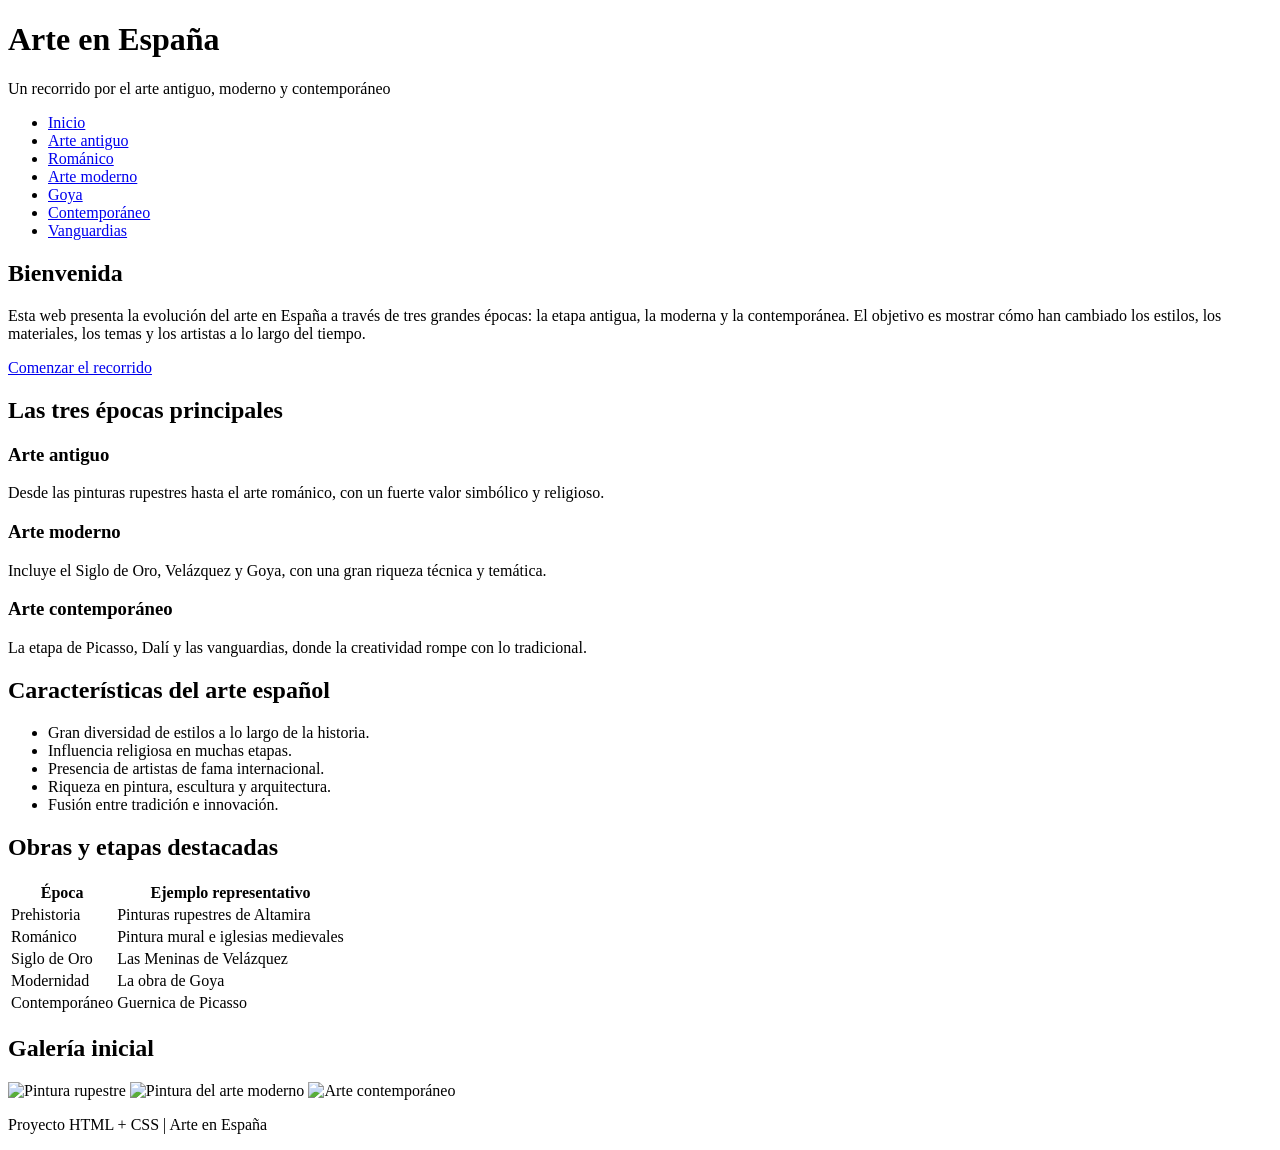
==== index.html @ e31ae1e5 "Create index.html" ====
<!DOCTYPE html>
<html lang="es">
<head>
    <meta charset="UTF-8">
    <meta name="viewport" content="width=device-width, initial-scale=1.0">
    <title>Arte en España</title>
    <link rel="stylesheet" href="css/style.css">
</head>
<body>

    <header>
        <h1>Arte en España</h1>
        <p>Un recorrido por el arte antiguo, moderno y contemporáneo</p>
    </header>

    <nav>
        <ul>
            <li><a href="index.html">Inicio</a></li>
            <li><a href="antiguo.html">Arte antiguo</a></li>
            <li><a href="romanico.html">Románico</a></li>
            <li><a href="moderno.html">Arte moderno</a></li>
            <li><a href="goya.html">Goya</a></li>
            <li><a href="contemporaneo.html">Contemporáneo</a></li>
            <li><a href="vanguardias.html">Vanguardias</a></li>
        </ul>
    </nav>

    <main>
        <section class="caja">
            <h2>Bienvenida</h2>
            <p>
                Esta web presenta la evolución del arte en España a través de tres grandes épocas:
                la etapa antigua, la moderna y la contemporánea. El objetivo es mostrar cómo han
                cambiado los estilos, los materiales, los temas y los artistas a lo largo del tiempo.
            </p>
            <a class="boton" href="antiguo.html">Comenzar el recorrido</a>
        </section>

        <section>
            <h2>Las tres épocas principales</h2>
            <div class="tarjetas">
                <article class="tarjeta">
                    <h3>Arte antiguo</h3>
                    <p>Desde las pinturas rupestres hasta el arte románico, con un fuerte valor simbólico y religioso.</p>
                </article>

                <article class="tarjeta">
                    <h3>Arte moderno</h3>
                    <p>Incluye el Siglo de Oro, Velázquez y Goya, con una gran riqueza técnica y temática.</p>
                </article>

                <article class="tarjeta">
                    <h3>Arte contemporáneo</h3>
                    <p>La etapa de Picasso, Dalí y las vanguardias, donde la creatividad rompe con lo tradicional.</p>
                </article>
            </div>
        </section>

        <section class="parallax"></section>

        <section class="caja">
            <h2>Características del arte español</h2>
            <ul class="lista">
                <li>Gran diversidad de estilos a lo largo de la historia.</li>
                <li>Influencia religiosa en muchas etapas.</li>
                <li>Presencia de artistas de fama internacional.</li>
                <li>Riqueza en pintura, escultura y arquitectura.</li>
                <li>Fusión entre tradición e innovación.</li>
            </ul>
        </section>

        <section>
            <h2>Obras y etapas destacadas</h2>
            <table>
                <tr>
                    <th>Época</th>
                    <th>Ejemplo representativo</th>
                </tr>
                <tr>
                    <td>Prehistoria</td>
                    <td>Pinturas rupestres de Altamira</td>
                </tr>
                <tr>
                    <td>Románico</td>
                    <td>Pintura mural e iglesias medievales</td>
                </tr>
                <tr>
                    <td>Siglo de Oro</td>
                    <td>Las Meninas de Velázquez</td>
                </tr>
                <tr>
                    <td>Modernidad</td>
                    <td>La obra de Goya</td>
                </tr>
                <tr>
                    <td>Contemporáneo</td>
                    <td>Guernica de Picasso</td>
                </tr>
            </table>
        </section>

        <section>
            <h2>Galería inicial</h2>
            <div class="galeria">
                <img src="img/cueva.jpg" alt="Pintura rupestre">
                <img src="img/velazquez.jpg" alt="Pintura del arte moderno">
                <img src="img/picasso.jpg" alt="Arte contemporáneo">
            </div>
        </section>
    </main>

    <footer>
        <p>Proyecto HTML + CSS | Arte en España</p>
    </footer>

</body>
</html>
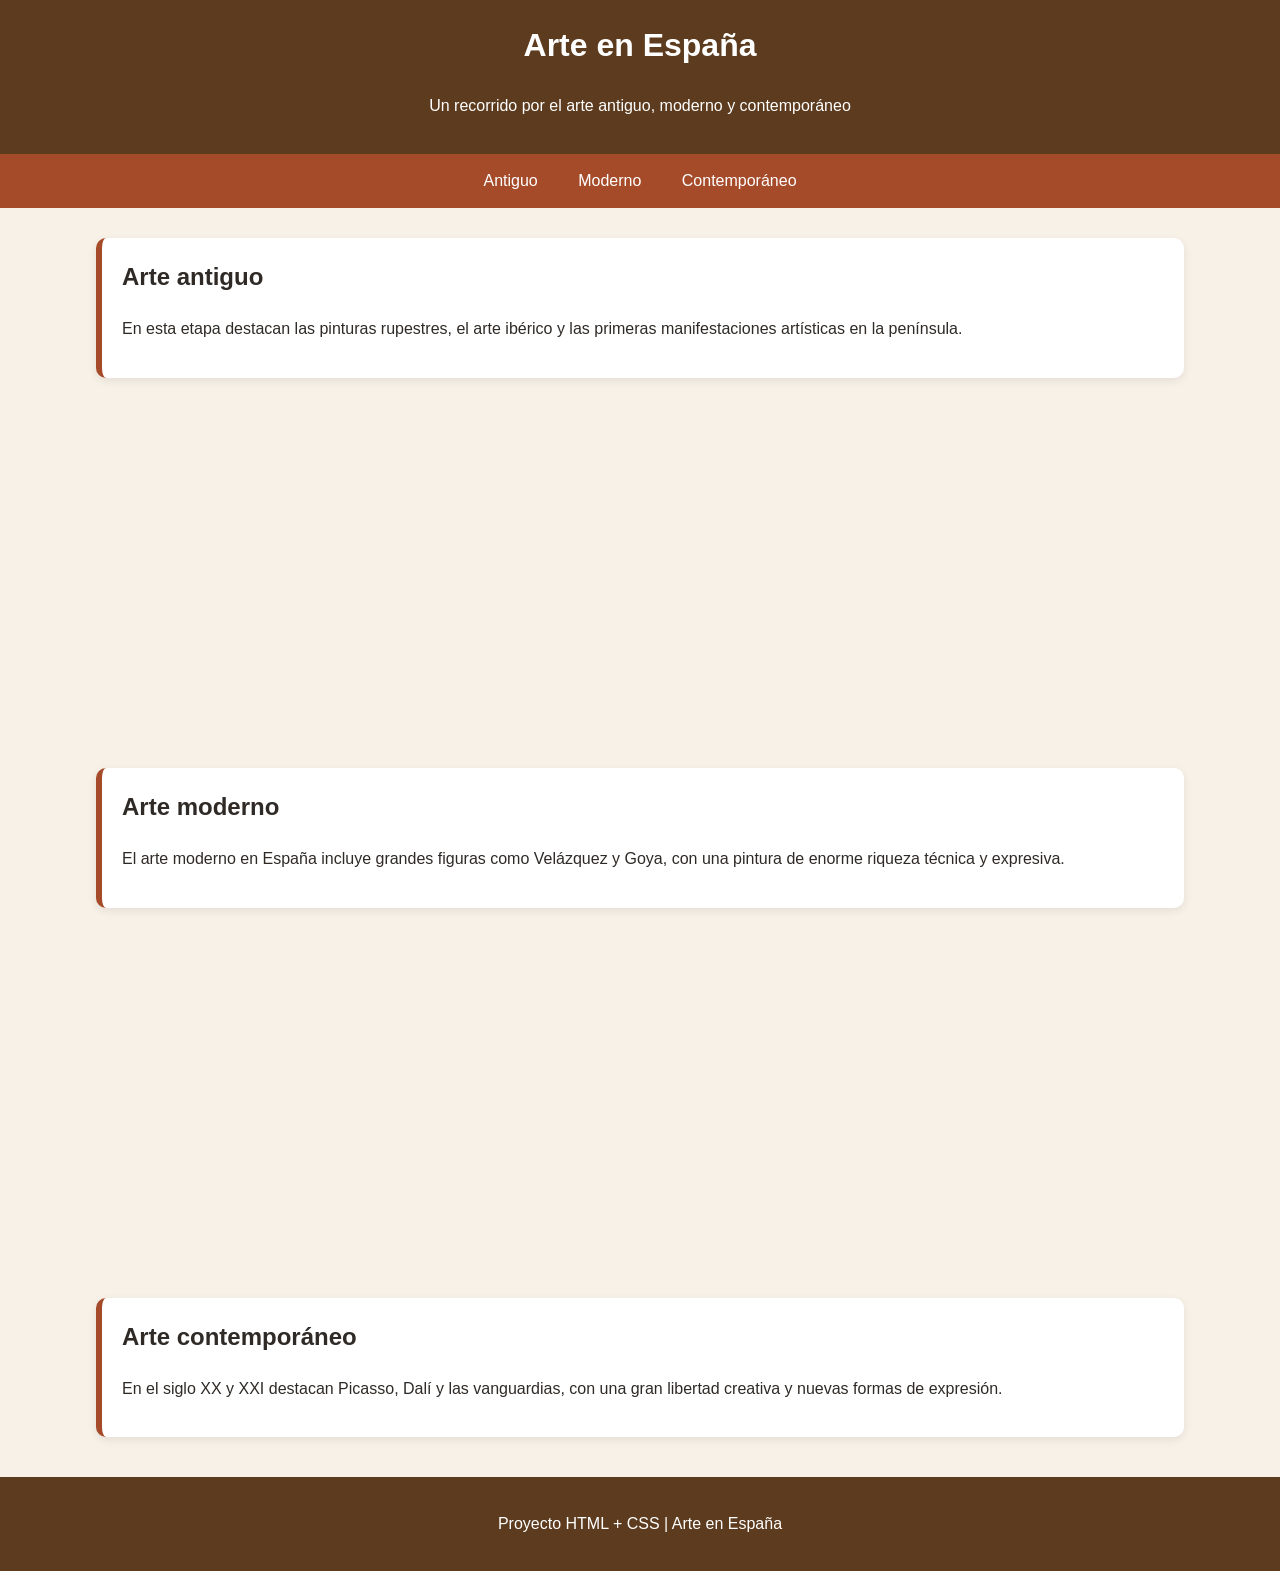
==== commit c4d76315: "Update index.html" ====
--- a/index.html
+++ b/index.html
@@ -15,96 +15,44 @@
 
     <nav>
         <ul>
-            <li><a href="index.html">Inicio</a></li>
-            <li><a href="antiguo.html">Arte antiguo</a></li>
-            <li><a href="romanico.html">Románico</a></li>
-            <li><a href="moderno.html">Arte moderno</a></li>
-            <li><a href="goya.html">Goya</a></li>
-            <li><a href="contemporaneo.html">Contemporáneo</a></li>
-            <li><a href="vanguardias.html">Vanguardias</a></li>
+            <li><a href="#antiguo">Antiguo</a></li>
+            <li><a href="#moderno">Moderno</a></li>
+            <li><a href="#contemporaneo">Contemporáneo</a></li>
         </ul>
     </nav>
 
     <main>
-        <section class="caja">
-            <h2>Bienvenida</h2>
-            <p>
-                Esta web presenta la evolución del arte en España a través de tres grandes épocas:
-                la etapa antigua, la moderna y la contemporánea. El objetivo es mostrar cómo han
-                cambiado los estilos, los materiales, los temas y los artistas a lo largo del tiempo.
-            </p>
-            <a class="boton" href="antiguo.html">Comenzar el recorrido</a>
-        </section>
-
-        <section>
-            <h2>Las tres épocas principales</h2>
-            <div class="tarjetas">
-                <article class="tarjeta">
-                    <h3>Arte antiguo</h3>
-                    <p>Desde las pinturas rupestres hasta el arte románico, con un fuerte valor simbólico y religioso.</p>
-                </article>
-
-                <article class="tarjeta">
-                    <h3>Arte moderno</h3>
-                    <p>Incluye el Siglo de Oro, Velázquez y Goya, con una gran riqueza técnica y temática.</p>
-                </article>
-
-                <article class="tarjeta">
-                    <h3>Arte contemporáneo</h3>
-                    <p>La etapa de Picasso, Dalí y las vanguardias, donde la creatividad rompe con lo tradicional.</p>
-                </article>
+        <section id="antiguo" class="zona">
+            <div class="caja mover">
+                <h2>Arte antiguo</h2>
+                <p>
+                    En esta etapa destacan las pinturas rupestres, el arte ibérico
+                    y las primeras manifestaciones artísticas en la península.
+                </p>
             </div>
         </section>
 
         <section class="parallax"></section>
 
-        <section class="caja">
-            <h2>Características del arte español</h2>
-            <ul class="lista">
-                <li>Gran diversidad de estilos a lo largo de la historia.</li>
-                <li>Influencia religiosa en muchas etapas.</li>
-                <li>Presencia de artistas de fama internacional.</li>
-                <li>Riqueza en pintura, escultura y arquitectura.</li>
-                <li>Fusión entre tradición e innovación.</li>
-            </ul>
+        <section id="moderno" class="zona">
+            <div class="caja mover">
+                <h2>Arte moderno</h2>
+                <p>
+                    El arte moderno en España incluye grandes figuras como Velázquez
+                    y Goya, con una pintura de enorme riqueza técnica y expresiva.
+                </p>
+            </div>
         </section>
 
-        <section>
-            <h2>Obras y etapas destacadas</h2>
-            <table>
-                <tr>
-                    <th>Época</th>
-                    <th>Ejemplo representativo</th>
-                </tr>
-                <tr>
-                    <td>Prehistoria</td>
-                    <td>Pinturas rupestres de Altamira</td>
-                </tr>
-                <tr>
-                    <td>Románico</td>
-                    <td>Pintura mural e iglesias medievales</td>
-                </tr>
-                <tr>
-                    <td>Siglo de Oro</td>
-                    <td>Las Meninas de Velázquez</td>
-                </tr>
-                <tr>
-                    <td>Modernidad</td>
-                    <td>La obra de Goya</td>
-                </tr>
-                <tr>
-                    <td>Contemporáneo</td>
-                    <td>Guernica de Picasso</td>
-                </tr>
-            </table>
-        </section>
+        <section class="parallax"></section>
 
-        <section>
-            <h2>Galería inicial</h2>
-            <div class="galeria">
-                <img src="img/cueva.jpg" alt="Pintura rupestre">
-                <img src="img/velazquez.jpg" alt="Pintura del arte moderno">
-                <img src="img/picasso.jpg" alt="Arte contemporáneo">
+        <section id="contemporaneo" class="zona">
+            <div class="caja mover">
+                <h2>Arte contemporáneo</h2>
+                <p>
+                    En el siglo XX y XXI destacan Picasso, Dalí y las vanguardias,
+                    con una gran libertad creativa y nuevas formas de expresión.
+                </p>
             </div>
         </section>
     </main>
@@ -113,5 +61,29 @@
         <p>Proyecto HTML + CSS | Arte en España</p>
     </footer>
 
+    <script>
+        const zonas = document.querySelectorAll('.zona');
+        const cajas = document.querySelectorAll('.mover');
+
+        function activarEfectos() {
+            zonas.forEach(zona => {
+                const rect = zona.getBoundingClientRect();
+
+                if (rect.top <= window.innerHeight * 0.6 && rect.bottom >= 150) {
+                    document.body.className = "";
+                    document.body.classList.add(zona.id);
+
+                    const caja = zona.querySelector('.mover');
+                    if (caja) {
+                        caja.classList.add('visible');
+                    }
+                }
+            });
+        }
+
+        window.addEventListener('scroll', activarEfectos);
+        activarEfectos();
+    </script>
+
 </body>
 </html>
--- a/css/style.css
+++ b/css/style.css
@@ -0,0 +1,197 @@
+/* =========================================
+   ESTILOS GENERALES
+========================================= */
+body {
+    margin: 0;
+    font-family: Arial, sans-serif;
+    background: #f7f1e8;
+    color: #2f2a26;
+    line-height: 1.6;
+}
+
+h1, h2, h3 {
+    margin-top: 0;
+}
+
+img {
+    max-width: 100%;
+    display: block;
+    border-radius: 8px;
+}
+
+/* =========================================
+   COLORES PRINCIPALES
+   1. Marrón oscuro: #5c3b1e
+   2. Beige claro:   #f7f1e8
+   3. Rojo teja:     #a64b2a
+========================================= */
+
+/* =========================================
+   CABECERA Y MENÚ
+========================================= */
+header {
+    background: #5c3b1e;
+    color: white;
+    padding: 20px;
+    text-align: center;
+}
+
+nav {
+    background: #a64b2a;
+    position: sticky;
+    top: 0;
+    z-index: 10;
+}
+
+nav ul {
+    margin: 0;
+    padding: 0;
+    list-style: none;
+    text-align: center;
+}
+
+nav li {
+    display: inline-block;
+}
+
+nav a {
+    display: inline-block;
+    color: white;
+    text-decoration: none;
+    padding: 14px 18px;
+}
+
+nav a:hover {
+    background: #7d341b;
+}
+
+/* =========================================
+   CONTENIDO
+========================================= */
+main {
+    width: 85%;
+    max-width: 1100px;
+    margin: 30px auto;
+}
+
+section {
+    margin-bottom: 40px;
+}
+
+article {
+    margin-bottom: 25px;
+}
+
+.caja {
+    background: white;
+    padding: 20px;
+    border-left: 6px solid #a64b2a;
+    border-radius: 10px;
+    box-shadow: 0 3px 10px rgba(0,0,0,0.08);
+    margin-bottom: 20px;
+}
+
+.tarjetas {
+    text-align: center;
+}
+
+.tarjeta {
+    display: inline-block;
+    width: 280px;
+    vertical-align: top;
+    margin: 10px;
+    padding: 15px;
+    background: white;
+    border: 1px solid #d9c8b8;
+    border-radius: 12px;
+    box-shadow: 0 3px 8px rgba(0,0,0,0.08);
+    transition: transform 0.3s ease, box-shadow 0.3s ease;
+}
+
+/* Animación */
+.tarjeta:hover {
+    transform: translateY(-6px);
+    box-shadow: 0 8px 16px rgba(0,0,0,0.15);
+}
+
+/* =========================================
+   TABLA
+========================================= */
+table {
+    width: 100%;
+    border-collapse: collapse;
+    background: white;
+}
+
+th, td {
+    border: 1px solid #cdb8a5;
+    padding: 12px;
+    text-align: left;
+}
+
+th {
+    background: #5c3b1e;
+    color: white;
+}
+
+/* =========================================
+   LISTA
+========================================= */
+ul.lista {
+    background: white;
+    padding: 20px 35px;
+    border-radius: 10px;
+    border-left: 6px solid #5c3b1e;
+}
+
+/* =========================================
+   GALERÍA
+========================================= */
+.galeria img {
+    width: 32%;
+    display: inline-block;
+    margin: 0.5%;
+    height: 220px;
+    object-fit: cover;
+}
+
+/* =========================================
+   PARALLAX
+========================================= */
+.parallax {
+    background-image: url("../img/hero.jpg");
+    min-height: 320px;
+    background-attachment: fixed;
+    background-position: center;
+    background-repeat: no-repeat;
+    background-size: cover;
+    border-radius: 12px;
+    margin: 30px 0;
+}
+
+/* =========================================
+   BOTÓN
+========================================= */
+.boton {
+    display: inline-block;
+    background: #a64b2a;
+    color: white;
+    text-decoration: none;
+    padding: 12px 18px;
+    border-radius: 8px;
+}
+
+.boton:hover {
+    background: #7d341b;
+}
+
+/* =========================================
+   PIE
+========================================= */
+footer {
+    background: #5c3b1e;
+    color: white;
+    text-align: center;
+    padding: 18px;
+    margin-top: 40px;
+}
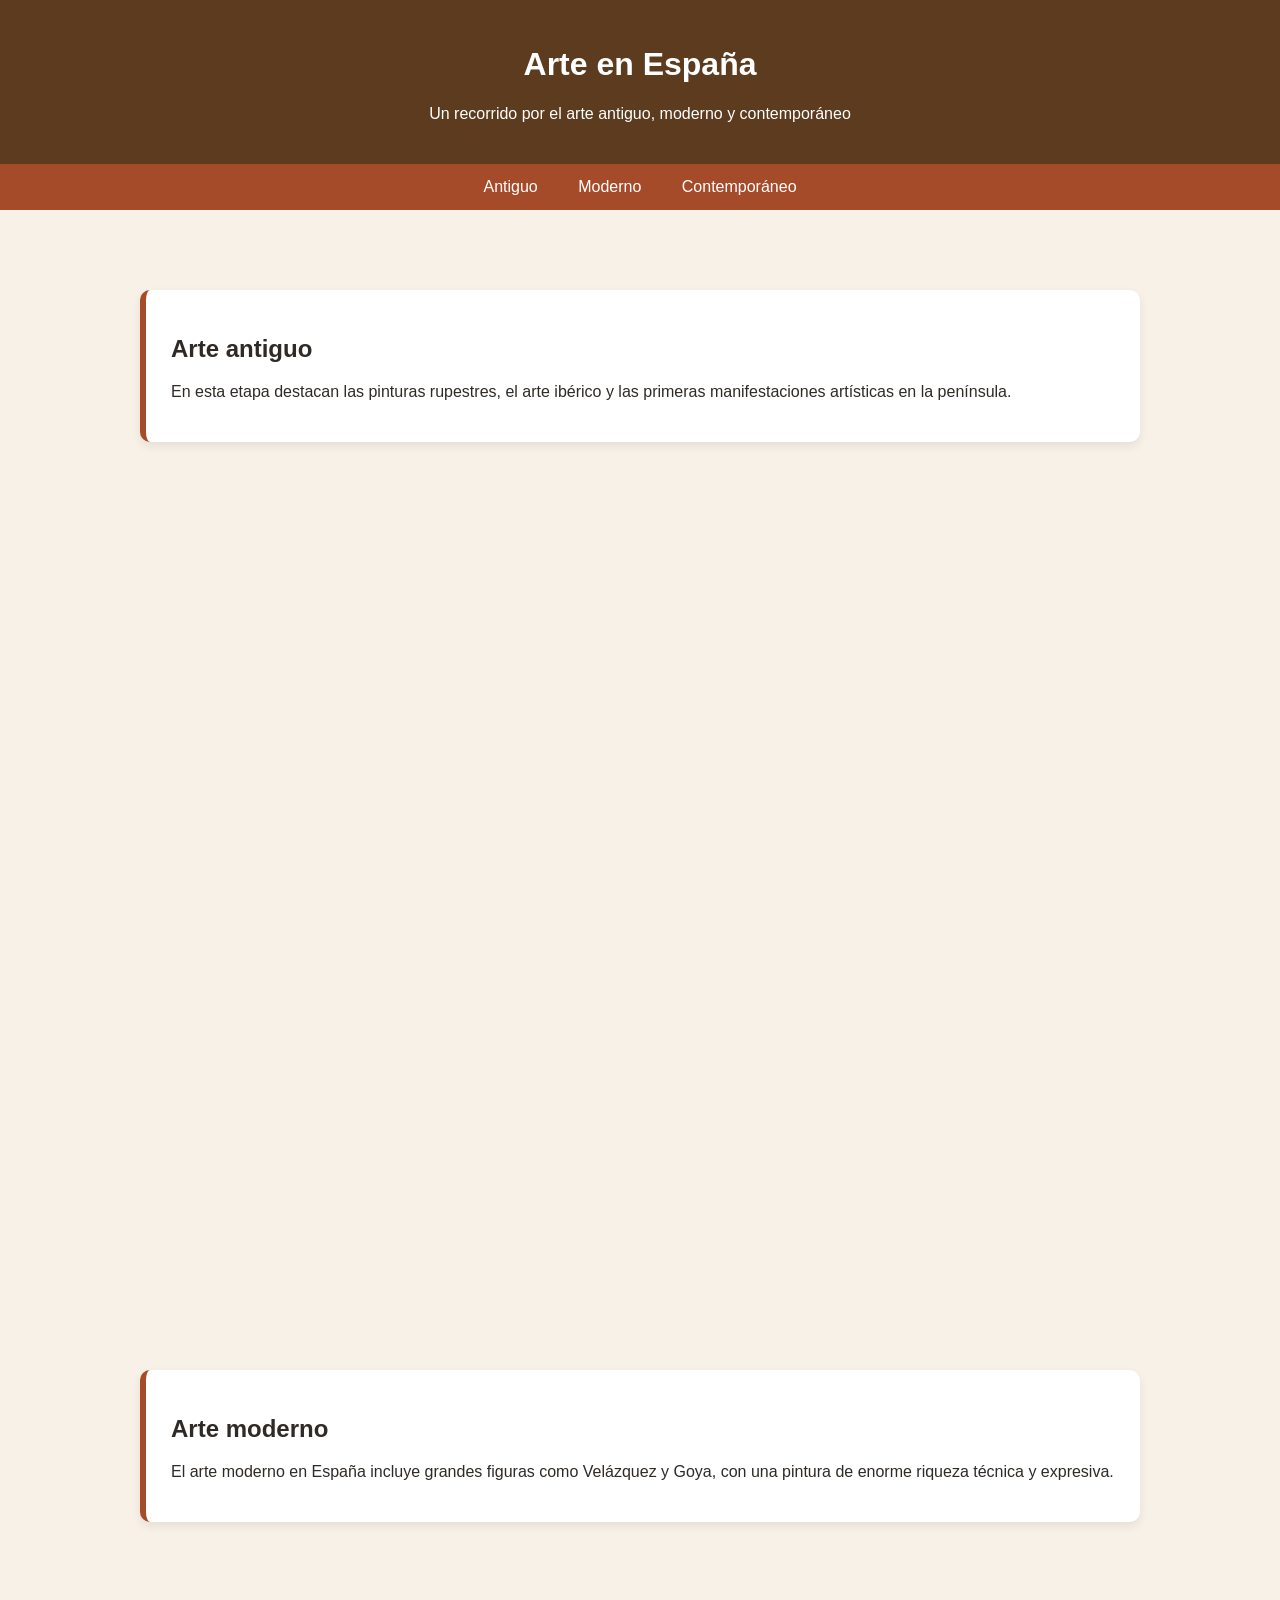
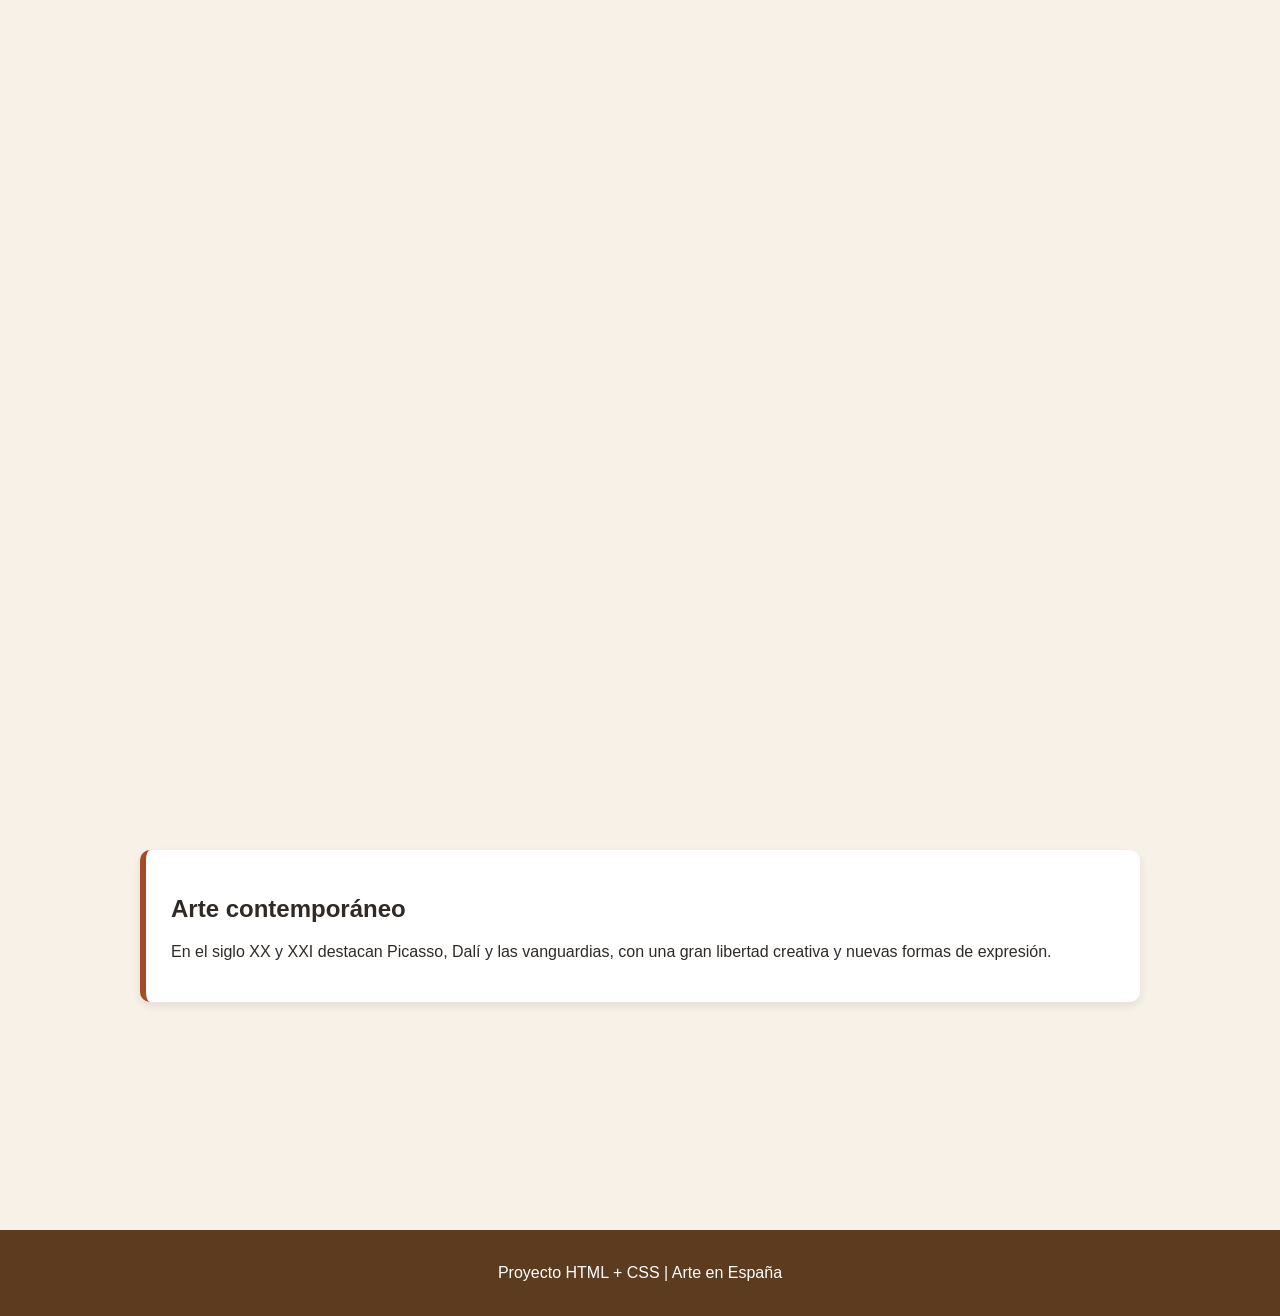
==== commit 5390a22f: "Update index.html" ====
--- a/index.html
+++ b/index.html
@@ -15,9 +15,9 @@
 
     <nav>
         <ul>
-            <li><a href="#antiguo">Antiguo</a></li>
-            <li><a href="#moderno">Moderno</a></li>
-            <li><a href="#contemporaneo">Contemporáneo</a></li>
+            <li><a href="#antiguo.html">Antiguo</a></li>
+            <li><a href="#moderno.html">Moderno</a></li>
+            <li><a href="#contemporaneo.html">Contemporáneo</a></li>
         </ul>
     </nav>
 
--- a/css/style.css
+++ b/css/style.css
@@ -1,39 +1,19 @@
-/* =========================================
+/* -------------------------
    ESTILOS GENERALES
-========================================= */
+------------------------- */
 body {
     margin: 0;
     font-family: Arial, sans-serif;
+    color: #2f2a26;
     background: #f7f1e8;
-    color: #2f2a26;
-    line-height: 1.6;
+    transition: background-color 0.7s ease;
 }
 
-h1, h2, h3 {
-    margin-top: 0;
-}
-
-img {
-    max-width: 100%;
-    display: block;
-    border-radius: 8px;
-}
-
-/* =========================================
-   COLORES PRINCIPALES
-   1. Marrón oscuro: #5c3b1e
-   2. Beige claro:   #f7f1e8
-   3. Rojo teja:     #a64b2a
-========================================= */
-
-/* =========================================
-   CABECERA Y MENÚ
-========================================= */
 header {
     background: #5c3b1e;
     color: white;
-    padding: 20px;
     text-align: center;
+    padding: 25px;
 }
 
 nav {
@@ -44,9 +24,9 @@
 }
 
 nav ul {
+    list-style: none;
     margin: 0;
     padding: 0;
-    list-style: none;
     text-align: center;
 }
 
@@ -65,133 +45,69 @@
     background: #7d341b;
 }
 
-/* =========================================
-   CONTENIDO
-========================================= */
 main {
     width: 85%;
-    max-width: 1100px;
-    margin: 30px auto;
+    max-width: 1000px;
+    margin: auto;
 }
 
 section {
-    margin-bottom: 40px;
+    padding: 80px 0;
+    min-height: 300px;
 }
 
-article {
-    margin-bottom: 25px;
+/* -------------------------
+   CAJAS
+------------------------- */
+.caja {
+    background: white;
+    padding: 25px;
+    border-left: 6px solid #a64b2a;
+    border-radius: 10px;
+    box-shadow: 0 4px 10px rgba(0,0,0,0.08);
 }
 
-.caja {
-    background: white;
-    padding: 20px;
-    border-left: 6px solid #a64b2a;
-    border-radius: 10px;
-    box-shadow: 0 3px 10px rgba(0,0,0,0.08);
-    margin-bottom: 20px;
+/* Empieza desplazada */
+.mover {
+    opacity: 0;
+    transform: translateX(-120px);
+    transition: transform 0.9s ease, opacity 0.9s ease;
 }
 
-.tarjetas {
-    text-align: center;
+/* Cuando entra en pantalla */
+.mover.visible {
+    opacity: 1;
+    transform: translateX(0);
 }
 
-.tarjeta {
-    display: inline-block;
-    width: 280px;
-    vertical-align: top;
-    margin: 10px;
-    padding: 15px;
-    background: white;
-    border: 1px solid #d9c8b8;
+/* -------------------------
+   PARALLAX
+------------------------- */
+.parallax {
+    background: url("../img/hero.jpg") center / cover fixed no-repeat;
+    height: 420px;
     border-radius: 12px;
-    box-shadow: 0 3px 8px rgba(0,0,0,0.08);
-    transition: transform 0.3s ease, box-shadow 0.3s ease;
+    margin: 20px 0;
 }
 
-/* Animación */
-.tarjeta:hover {
-    transform: translateY(-6px);
-    box-shadow: 0 8px 16px rgba(0,0,0,0.15);
+/* -------------------------
+   CAMBIO DE COLOR POR SECCIÓN
+------------------------- */
+body.antiguo {
+    background-color: #f7f1e8;
 }
 
-/* =========================================
-   TABLA
-========================================= */
-table {
-    width: 100%;
-    border-collapse: collapse;
-    background: white;
+body.moderno {
+    background-color: #efe3d3;
 }
 
-th, td {
-    border: 1px solid #cdb8a5;
-    padding: 12px;
-    text-align: left;
+body.contemporaneo {
+    background-color: #e6e6e6;
 }
 
-th {
-    background: #5c3b1e;
-    color: white;
-}
-
-/* =========================================
-   LISTA
-========================================= */
-ul.lista {
-    background: white;
-    padding: 20px 35px;
-    border-radius: 10px;
-    border-left: 6px solid #5c3b1e;
-}
-
-/* =========================================
-   GALERÍA
-========================================= */
-.galeria img {
-    width: 32%;
-    display: inline-block;
-    margin: 0.5%;
-    height: 220px;
-    object-fit: cover;
-}
-
-/* =========================================
-   PARALLAX
-========================================= */
-.parallax {
-    background-image: url("../img/hero.jpg");
-    min-height: 320px;
-    background-attachment: fixed;
-    background-position: center;
-    background-repeat: no-repeat;
-    background-size: cover;
-    border-radius: 12px;
-    margin: 30px 0;
-}
-
-/* =========================================
-   BOTÓN
-========================================= */
-.boton {
-    display: inline-block;
-    background: #a64b2a;
-    color: white;
-    text-decoration: none;
-    padding: 12px 18px;
-    border-radius: 8px;
-}
-
-.boton:hover {
-    background: #7d341b;
-}
-
-/* =========================================
-   PIE
-========================================= */
 footer {
     background: #5c3b1e;
     color: white;
     text-align: center;
     padding: 18px;
-    margin-top: 40px;
 }
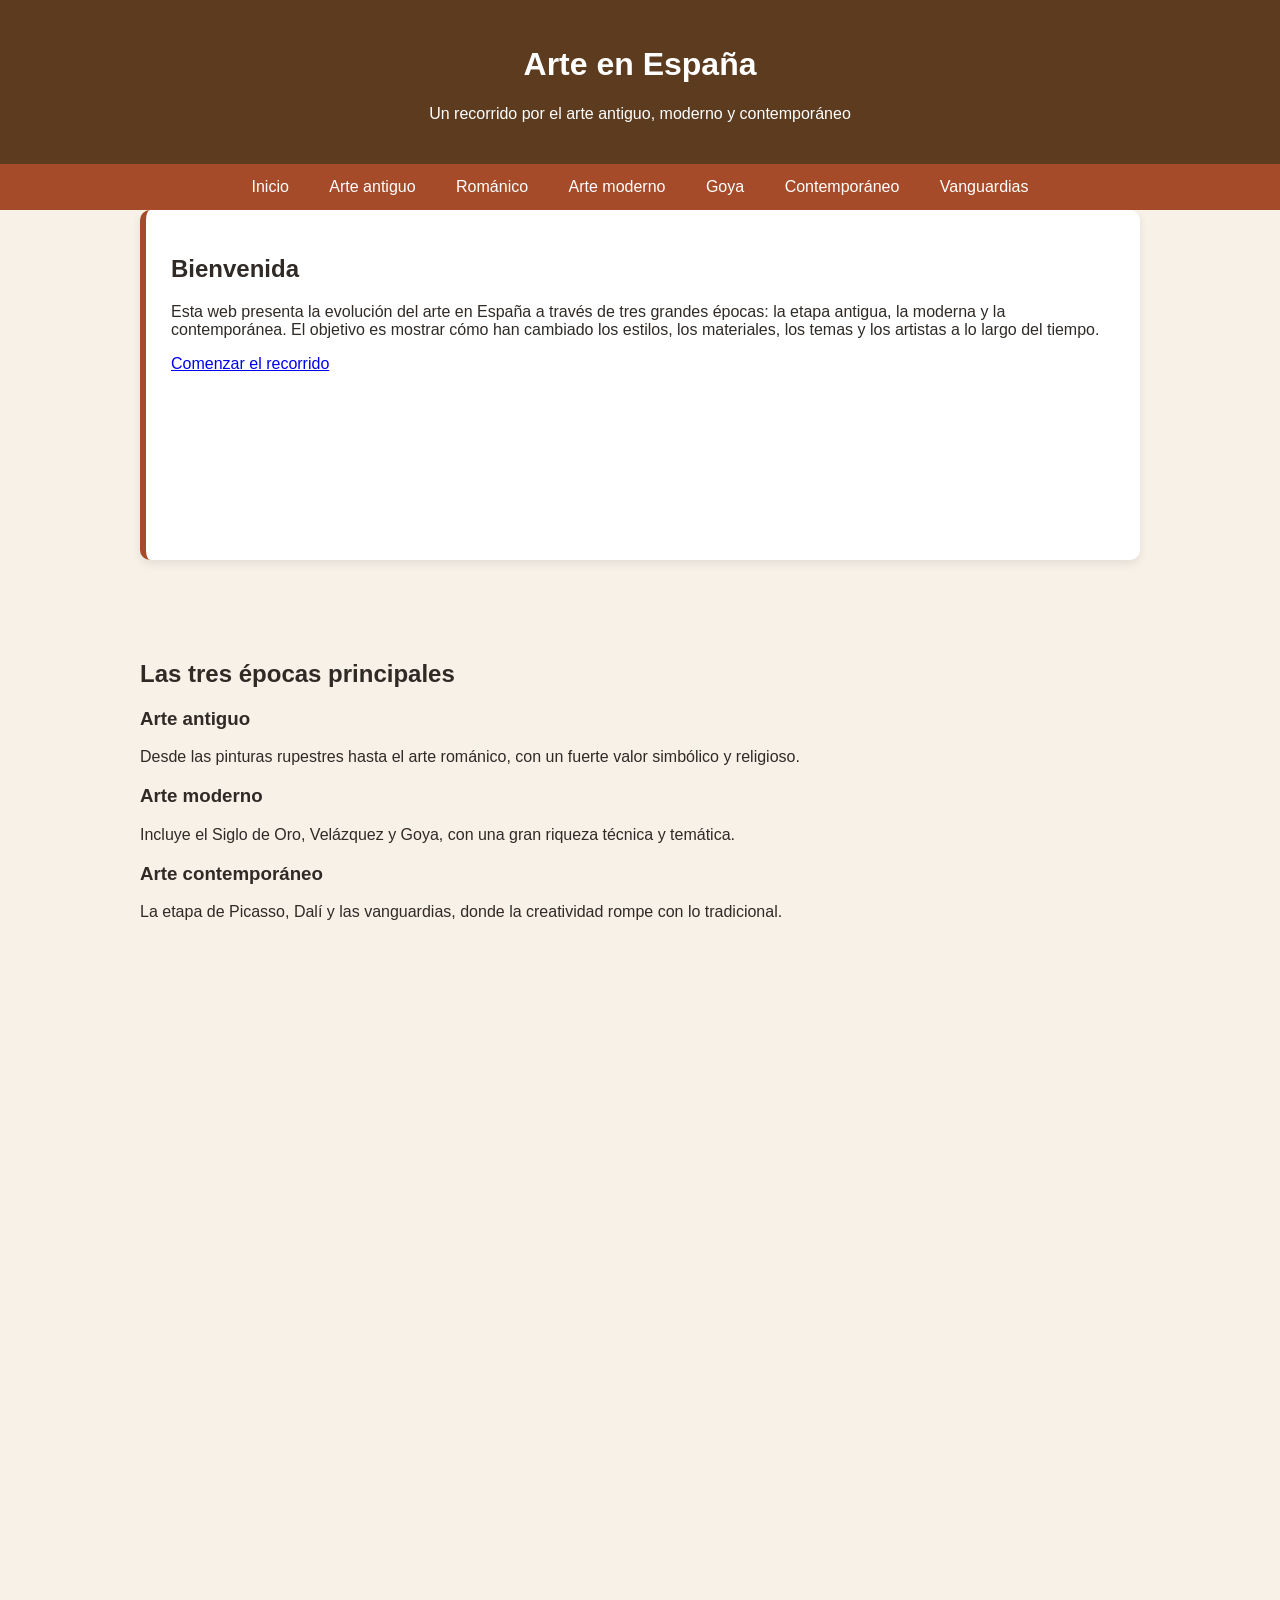
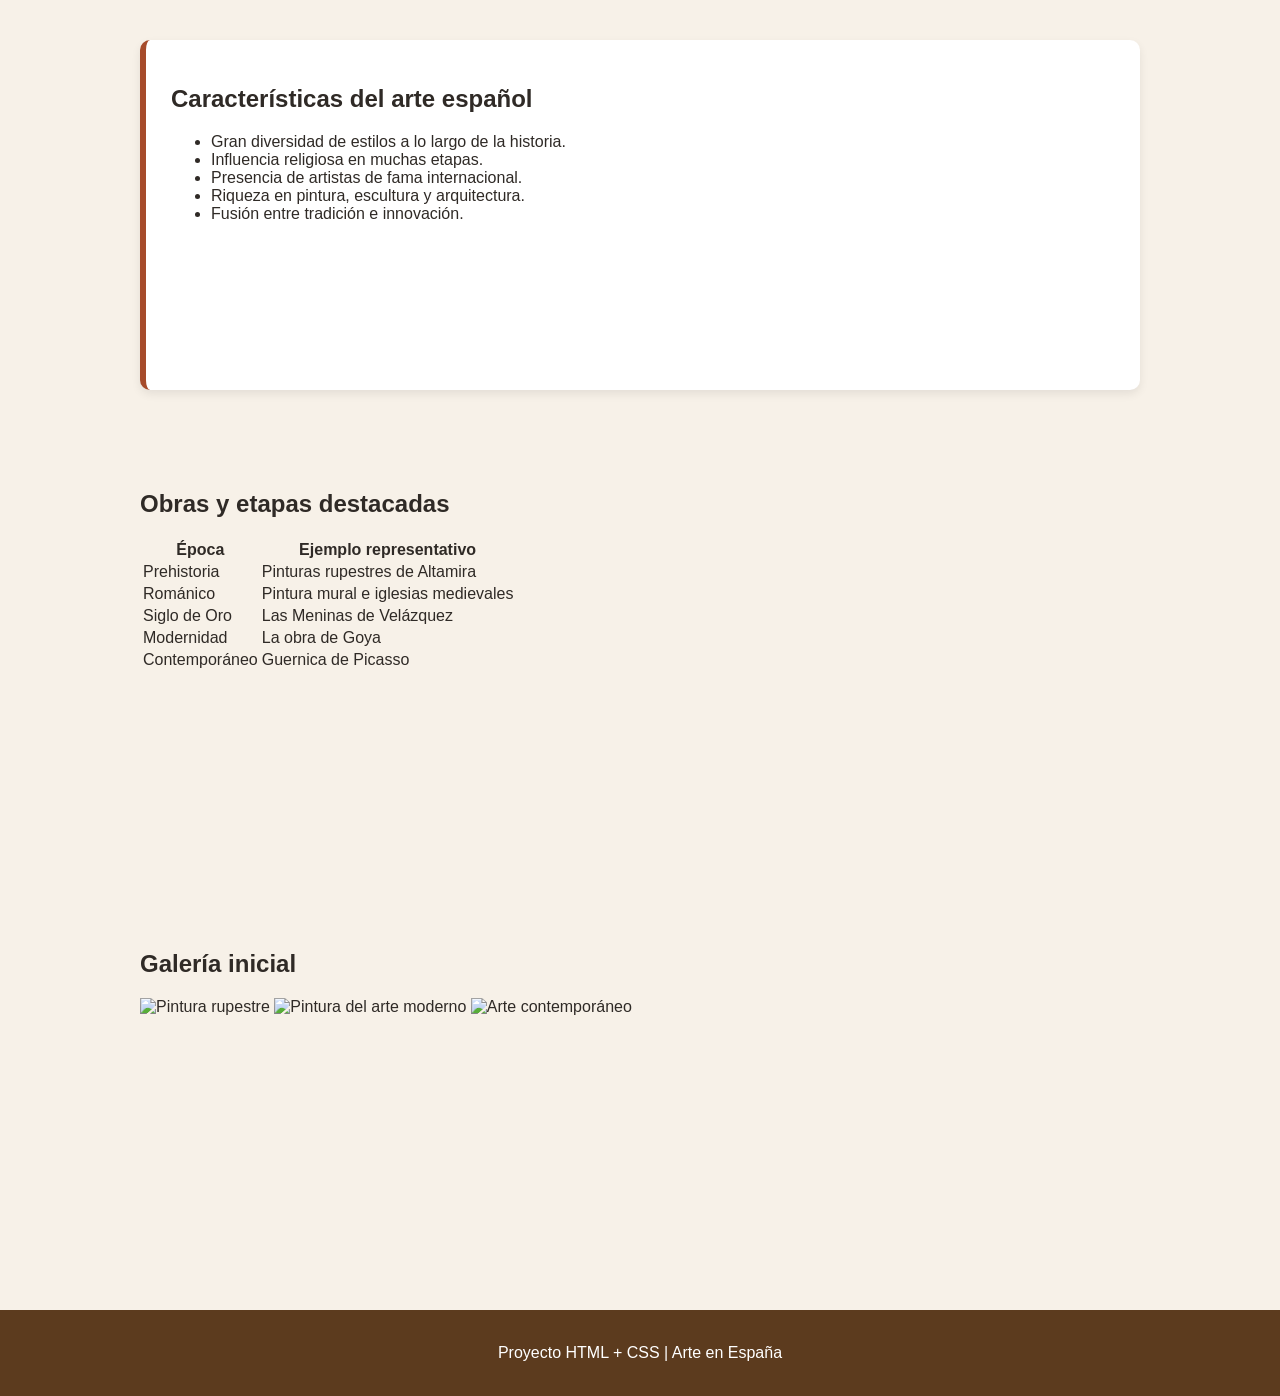
==== commit 24da3a8e: "Update index.html" ====
--- a/index.html
+++ b/index.html
@@ -15,44 +15,96 @@
 
     <nav>
         <ul>
-            <li><a href="#antiguo.html">Antiguo</a></li>
-            <li><a href="#moderno.html">Moderno</a></li>
-            <li><a href="#contemporaneo.html">Contemporáneo</a></li>
+            <li><a href="index.html">Inicio</a></li>
+            <li><a href="antiguo.html">Arte antiguo</a></li>
+            <li><a href="romanico.html">Románico</a></li>
+            <li><a href="moderno.html">Arte moderno</a></li>
+            <li><a href="goya.html">Goya</a></li>
+            <li><a href="contemporaneo.html">Contemporáneo</a></li>
+            <li><a href="vanguardias.html">Vanguardias</a></li>
         </ul>
     </nav>
 
     <main>
-        <section id="antiguo" class="zona">
-            <div class="caja mover">
-                <h2>Arte antiguo</h2>
-                <p>
-                    En esta etapa destacan las pinturas rupestres, el arte ibérico
-                    y las primeras manifestaciones artísticas en la península.
-                </p>
+        <section class="caja">
+            <h2>Bienvenida</h2>
+            <p>
+                Esta web presenta la evolución del arte en España a través de tres grandes épocas:
+                la etapa antigua, la moderna y la contemporánea. El objetivo es mostrar cómo han
+                cambiado los estilos, los materiales, los temas y los artistas a lo largo del tiempo.
+            </p>
+            <a class="boton" href="antiguo.html">Comenzar el recorrido</a>
+        </section>
+
+        <section>
+            <h2>Las tres épocas principales</h2>
+            <div class="tarjetas">
+                <article class="tarjeta">
+                    <h3>Arte antiguo</h3>
+                    <p>Desde las pinturas rupestres hasta el arte románico, con un fuerte valor simbólico y religioso.</p>
+                </article>
+
+                <article class="tarjeta">
+                    <h3>Arte moderno</h3>
+                    <p>Incluye el Siglo de Oro, Velázquez y Goya, con una gran riqueza técnica y temática.</p>
+                </article>
+
+                <article class="tarjeta">
+                    <h3>Arte contemporáneo</h3>
+                    <p>La etapa de Picasso, Dalí y las vanguardias, donde la creatividad rompe con lo tradicional.</p>
+                </article>
             </div>
         </section>
 
         <section class="parallax"></section>
 
-        <section id="moderno" class="zona">
-            <div class="caja mover">
-                <h2>Arte moderno</h2>
-                <p>
-                    El arte moderno en España incluye grandes figuras como Velázquez
-                    y Goya, con una pintura de enorme riqueza técnica y expresiva.
-                </p>
-            </div>
+        <section class="caja">
+            <h2>Características del arte español</h2>
+            <ul class="lista">
+                <li>Gran diversidad de estilos a lo largo de la historia.</li>
+                <li>Influencia religiosa en muchas etapas.</li>
+                <li>Presencia de artistas de fama internacional.</li>
+                <li>Riqueza en pintura, escultura y arquitectura.</li>
+                <li>Fusión entre tradición e innovación.</li>
+            </ul>
         </section>
 
-        <section class="parallax"></section>
+        <section>
+            <h2>Obras y etapas destacadas</h2>
+            <table>
+                <tr>
+                    <th>Época</th>
+                    <th>Ejemplo representativo</th>
+                </tr>
+                <tr>
+                    <td>Prehistoria</td>
+                    <td>Pinturas rupestres de Altamira</td>
+                </tr>
+                <tr>
+                    <td>Románico</td>
+                    <td>Pintura mural e iglesias medievales</td>
+                </tr>
+                <tr>
+                    <td>Siglo de Oro</td>
+                    <td>Las Meninas de Velázquez</td>
+                </tr>
+                <tr>
+                    <td>Modernidad</td>
+                    <td>La obra de Goya</td>
+                </tr>
+                <tr>
+                    <td>Contemporáneo</td>
+                    <td>Guernica de Picasso</td>
+                </tr>
+            </table>
+        </section>
 
-        <section id="contemporaneo" class="zona">
-            <div class="caja mover">
-                <h2>Arte contemporáneo</h2>
-                <p>
-                    En el siglo XX y XXI destacan Picasso, Dalí y las vanguardias,
-                    con una gran libertad creativa y nuevas formas de expresión.
-                </p>
+        <section>
+            <h2>Galería inicial</h2>
+            <div class="galeria">
+                <img src="img/cueva.jpg" alt="Pintura rupestre">
+                <img src="img/velazquez.jpg" alt="Pintura del arte moderno">
+                <img src="img/picasso.jpg" alt="Arte contemporáneo">
             </div>
         </section>
     </main>
@@ -61,29 +113,5 @@
         <p>Proyecto HTML + CSS | Arte en España</p>
     </footer>
 
-    <script>
-        const zonas = document.querySelectorAll('.zona');
-        const cajas = document.querySelectorAll('.mover');
-
-        function activarEfectos() {
-            zonas.forEach(zona => {
-                const rect = zona.getBoundingClientRect();
-
-                if (rect.top <= window.innerHeight * 0.6 && rect.bottom >= 150) {
-                    document.body.className = "";
-                    document.body.classList.add(zona.id);
-
-                    const caja = zona.querySelector('.mover');
-                    if (caja) {
-                        caja.classList.add('visible');
-                    }
-                }
-            });
-        }
-
-        window.addEventListener('scroll', activarEfectos);
-        activarEfectos();
-    </script>
-
 </body>
 </html>
